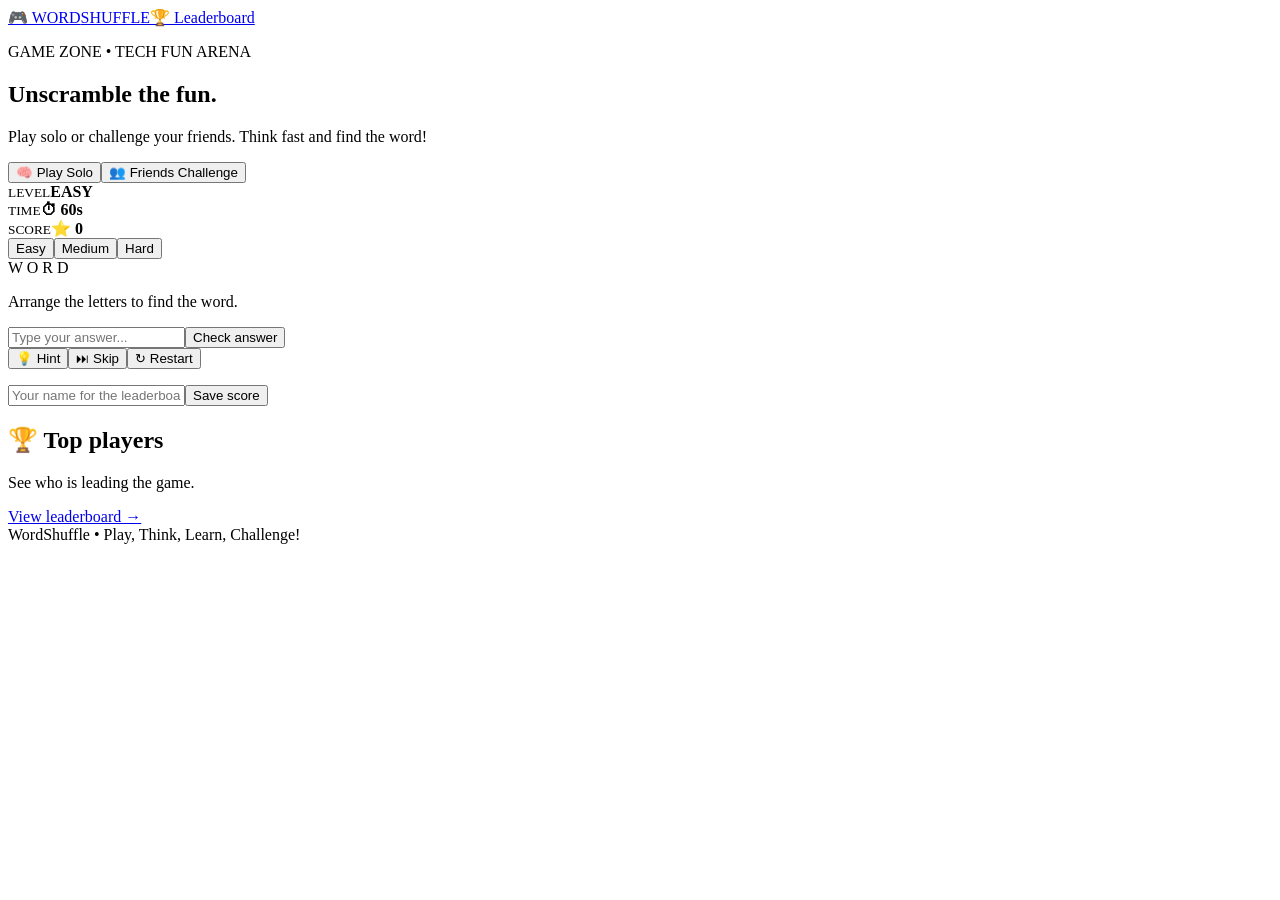
==== templates/index.html @ 957245b8 "Add files via upload" ====
<!DOCTYPE html>
<html lang="en"><head><meta charset="UTF-8"><meta name="viewport" content="width=device-width, initial-scale=1">
<meta name="description" content="Play WordShuffle, challenge friends and climb the leaderboard.">
<title>WordShuffle | Game Zone</title><link rel="stylesheet" href="/static/style.css"></head>
<body><main class="shell">
<header><a class="brand" href="/">🎮 WORD<span>SHUFFLE</span></a><a class="navlink" href="/leaderboard">🏆 Leaderboard</a></header>
<section class="hero"><p class="eyebrow">GAME ZONE • TECH FUN ARENA</p><h1>Unscramble the <span>fun.</span></h1><p>Play solo or challenge your friends. Think fast and find the word!</p></section>
<div class="mode-switch"><button id="solo-tab" class="mode active">🧠 Play Solo</button><button id="friend-tab" class="mode">👥 Friends Challenge</button></div>
<section class="game-card">
<div id="challenge-banner" class="challenge-banner" hidden></div>
<div class="stats"><div class="stat"><small>LEVEL</small><b id="level-label">EASY</b></div><div class="stat"><small>TIME</small><b>⏱ <span id="time">60</span>s</b></div><div class="stat"><small>SCORE</small><b>⭐ <span id="score">0</span></b></div></div>
<div id="solo-controls"><div class="levels"><button class="level selected" data-level="Easy">Easy</button><button class="level" data-level="Medium">Medium</button><button class="level" data-level="Hard">Hard</button></div></div>
<div id="letters" class="letters">W O R D</div><p id="message" class="message">Arrange the letters to find the word.</p>
<form id="answer-form"><input id="answer" autocomplete="off" placeholder="Type your answer..." maxlength="20" required><button class="primary" type="submit">Check answer</button></form>
<div class="actions"><button id="hint" class="secondary">💡 Hint</button><button id="skip" class="secondary">⏭ Skip</button><button id="restart" class="secondary">↻ Restart</button></div>
<p id="hint-text" class="hint"></p>
<div id="friend-tools" class="friend-tools" hidden><p>Invite friends to solve the same word and compare scores.</p><button id="create-challenge" class="primary">🔗 Create & share challenge</button><div id="share-result" hidden><input id="share-url" readonly><button id="copy-link" class="secondary">Copy link</button><button id="whatsapp" class="whatsapp">Share on WhatsApp</button></div></div>
</section>
<section class="player-row"><input id="player" placeholder="Your name for the leaderboard" maxlength="24"><button id="save" class="primary">Save score</button></section>
<section class="leader-preview"><div><h2>🏆 Top players</h2><p>See who is leading the game.</p></div><a href="/leaderboard">View leaderboard →</a></section>
<footer>WordShuffle • Play, Think, Learn, Challenge!</footer></main>
<script>window.CHALLENGE = {{ challenge|tojson if challenge else 'null' }};</script><script src="/static/script.js"></script></body></html>
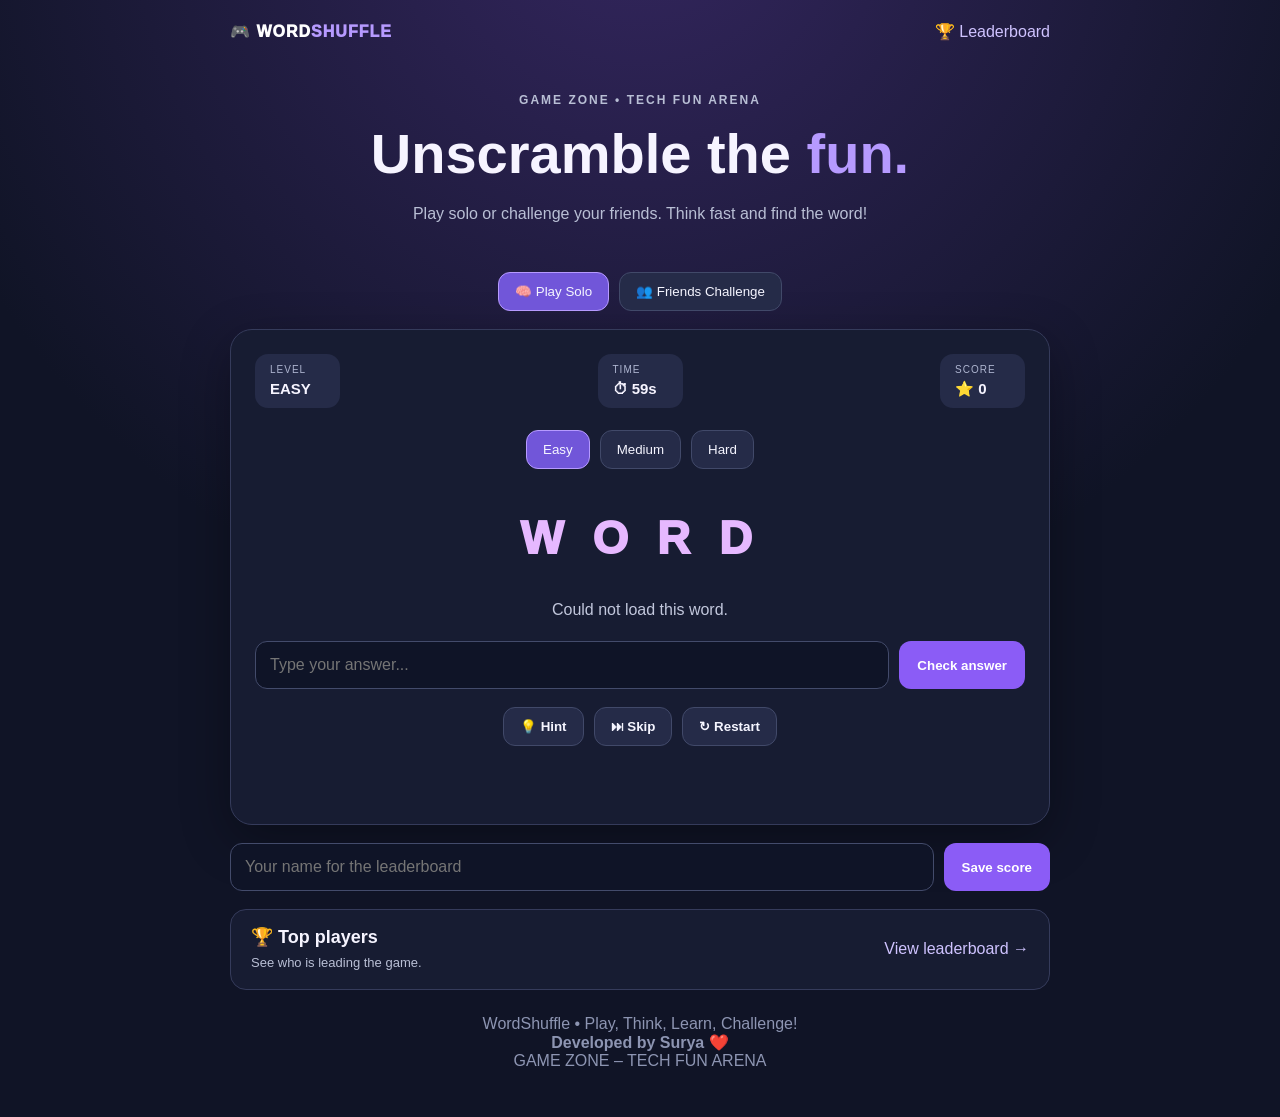
==== commit 4ff94181: "Update index.html" ====
--- a/templates/index.html
+++ b/templates/index.html
@@ -1,22 +1,136 @@
 <!DOCTYPE html>
-<html lang="en"><head><meta charset="UTF-8"><meta name="viewport" content="width=device-width, initial-scale=1">
-<meta name="description" content="Play WordShuffle, challenge friends and climb the leaderboard.">
-<title>WordShuffle | Game Zone</title><link rel="stylesheet" href="/static/style.css"></head>
-<body><main class="shell">
-<header><a class="brand" href="/">🎮 WORD<span>SHUFFLE</span></a><a class="navlink" href="/leaderboard">🏆 Leaderboard</a></header>
-<section class="hero"><p class="eyebrow">GAME ZONE • TECH FUN ARENA</p><h1>Unscramble the <span>fun.</span></h1><p>Play solo or challenge your friends. Think fast and find the word!</p></section>
-<div class="mode-switch"><button id="solo-tab" class="mode active">🧠 Play Solo</button><button id="friend-tab" class="mode">👥 Friends Challenge</button></div>
-<section class="game-card">
-<div id="challenge-banner" class="challenge-banner" hidden></div>
-<div class="stats"><div class="stat"><small>LEVEL</small><b id="level-label">EASY</b></div><div class="stat"><small>TIME</small><b>⏱ <span id="time">60</span>s</b></div><div class="stat"><small>SCORE</small><b>⭐ <span id="score">0</span></b></div></div>
-<div id="solo-controls"><div class="levels"><button class="level selected" data-level="Easy">Easy</button><button class="level" data-level="Medium">Medium</button><button class="level" data-level="Hard">Hard</button></div></div>
-<div id="letters" class="letters">W O R D</div><p id="message" class="message">Arrange the letters to find the word.</p>
-<form id="answer-form"><input id="answer" autocomplete="off" placeholder="Type your answer..." maxlength="20" required><button class="primary" type="submit">Check answer</button></form>
-<div class="actions"><button id="hint" class="secondary">💡 Hint</button><button id="skip" class="secondary">⏭ Skip</button><button id="restart" class="secondary">↻ Restart</button></div>
-<p id="hint-text" class="hint"></p>
-<div id="friend-tools" class="friend-tools" hidden><p>Invite friends to solve the same word and compare scores.</p><button id="create-challenge" class="primary">🔗 Create & share challenge</button><div id="share-result" hidden><input id="share-url" readonly><button id="copy-link" class="secondary">Copy link</button><button id="whatsapp" class="whatsapp">Share on WhatsApp</button></div></div>
-</section>
-<section class="player-row"><input id="player" placeholder="Your name for the leaderboard" maxlength="24"><button id="save" class="primary">Save score</button></section>
-<section class="leader-preview"><div><h2>🏆 Top players</h2><p>See who is leading the game.</p></div><a href="/leaderboard">View leaderboard →</a></section>
-<footer>WordShuffle • Play, Think, Learn, Challenge!</footer></main>
-<script>window.CHALLENGE = {{ challenge|tojson if challenge else 'null' }};</script><script src="/static/script.js"></script></body></html>+<html lang="en">
+<head>
+    <meta charset="UTF-8">
+    <meta name="viewport" content="width=device-width, initial-scale=1">
+    <meta name="description" content="Play WordShuffle, challenge friends and climb the leaderboard.">
+    <title>WordShuffle | Game Zone</title>
+    <link rel="stylesheet" href="/static/style.css">
+</head>
+
+<body>
+<main class="shell">
+
+    <header>
+        <a class="brand" href="/">🎮 WORD<span>SHUFFLE</span></a>
+        <a class="navlink" href="/leaderboard">🏆 Leaderboard</a>
+    </header>
+
+    <section class="hero">
+        <p class="eyebrow">GAME ZONE • TECH FUN ARENA</p>
+        <h1>Unscramble the <span>fun.</span></h1>
+        <p>Play solo or challenge your friends. Think fast and find the word!</p>
+    </section>
+
+    <div class="mode-switch">
+        <button id="solo-tab" class="mode active">🧠 Play Solo</button>
+        <button id="friend-tab" class="mode">👥 Friends Challenge</button>
+    </div>
+
+    <section class="game-card">
+
+        <div id="challenge-banner" class="challenge-banner" hidden></div>
+
+        <div class="stats">
+            <div class="stat">
+                <small>LEVEL</small>
+                <b id="level-label">EASY</b>
+            </div>
+
+            <div class="stat">
+                <small>TIME</small>
+                <b>⏱ <span id="time">60</span>s</b>
+            </div>
+
+            <div class="stat">
+                <small>SCORE</small>
+                <b>⭐ <span id="score">0</span></b>
+            </div>
+        </div>
+
+        <div id="solo-controls">
+            <div class="levels">
+                <button class="level selected" data-level="Easy">Easy</button>
+                <button class="level" data-level="Medium">Medium</button>
+                <button class="level" data-level="Hard">Hard</button>
+            </div>
+        </div>
+
+        <div id="letters" class="letters">W O R D</div>
+
+        <p id="message" class="message">
+            Arrange the letters to find the word.
+        </p>
+
+        <form id="answer-form">
+            <input
+                id="answer"
+                autocomplete="off"
+                placeholder="Type your answer..."
+                maxlength="20"
+                required
+            >
+            <button class="primary" type="submit">Check answer</button>
+        </form>
+
+        <div class="actions">
+            <button id="hint" class="secondary">💡 Hint</button>
+            <button id="skip" class="secondary">⏭ Skip</button>
+            <button id="restart" class="secondary">↻ Restart</button>
+        </div>
+
+        <p id="hint-text" class="hint"></p>
+
+        <div id="friend-tools" class="friend-tools" hidden>
+            <p>Invite friends to solve the same word and compare scores.</p>
+
+            <button id="create-challenge" class="primary">
+                🔗 Create & share challenge
+            </button>
+
+            <div id="share-result" hidden>
+                <input id="share-url" readonly>
+                <button id="copy-link" class="secondary">Copy link</button>
+                <button id="whatsapp" class="whatsapp">
+                    Share on WhatsApp
+                </button>
+            </div>
+        </div>
+
+    </section>
+
+    <section class="player-row">
+        <input
+            id="player"
+            placeholder="Your name for the leaderboard"
+            maxlength="24"
+        >
+        <button id="save" class="primary">Save score</button>
+    </section>
+
+    <section class="leader-preview">
+        <div>
+            <h2>🏆 Top players</h2>
+            <p>See who is leading the game.</p>
+        </div>
+        <a href="/leaderboard">View leaderboard →</a>
+    </section>
+
+    <footer>
+        WordShuffle • Play, Think, Learn, Challenge!
+        <br>
+        <strong class="developer-credit">Developed by Surya ❤️</strong>
+        <br>
+        GAME ZONE – TECH FUN ARENA
+    </footer>
+
+</main>
+
+<script>
+    window.CHALLENGE = {{ challenge|tojson if challenge else 'null' }};
+</script>
+
+<script src="/static/script.js"></script>
+
+</body>
+</html>
--- a/static/style.css
+++ b/static/style.css
@@ -0,0 +1 @@
+*{box-sizing:border-box}body{margin:0;min-height:100vh;font-family:Inter,Arial,sans-serif;background:radial-gradient(circle at 50% -10%,#34265f,#101426 55%);color:#f6f4ff;padding:22px}.shell{max-width:820px;margin:auto}header{display:flex;justify-content:space-between;align-items:center;gap:12px}.brand{font-weight:950;letter-spacing:1px;color:white;text-decoration:none}.brand span,.hero h1 span{color:#b69aff}.navlink{color:#cfc3ff;text-decoration:none}.hero{text-align:center;padding:38px 10px 20px}.eyebrow{color:#b69aff;font-size:12px;letter-spacing:2px;font-weight:800}.hero h1{font-size:clamp(34px,7vw,56px);margin:12px 0}.hero p,.leader-preview p{color:#b9bfd5;line-height:1.5}.mode-switch{display:flex;justify-content:center;gap:10px;margin:10px 0 18px}.mode,.level,.secondary{border:1px solid #414969;background:#252b48;color:#f5f5ff;border-radius:12px;padding:11px 16px;cursor:pointer}.mode.active,.level.selected{background:#7156d9;border-color:#b69aff}.game-card{background:#171c32;border:1px solid #353b5b;border-radius:22px;padding:24px;box-shadow:0 15px 50px #0005}.stats{display:flex;justify-content:space-between;gap:10px}.stat{background:#252b48;padding:10px 15px;border-radius:13px;min-width:85px}.stat small{display:block;color:#aeb5d0;font-size:10px;letter-spacing:1px;margin-bottom:5px}.stat b{font-size:15px}.levels{display:flex;justify-content:center;gap:10px;margin:22px 0}.letters{text-align:center;font-size:clamp(30px,8vw,46px);font-weight:950;letter-spacing:8px;padding:20px;color:#e6b8ff;overflow-wrap:anywhere}.message{text-align:center;color:#c2c7dc;min-height:24px}#answer-form{display:flex;gap:10px}input{min-width:0;flex:1;padding:14px;border-radius:12px;border:1px solid #434b6b;background:#0f1427;color:white;font-size:16px}.primary,.whatsapp{border:0;border-radius:12px;padding:13px 18px;background:#8b5cf6;color:white;font-weight:800;cursor:pointer}.secondary{font-weight:700}.actions{display:flex;justify-content:center;gap:10px;flex-wrap:wrap;margin-top:18px}.hint{text-align:center;color:#fde68a;min-height:22px}.player-row{display:flex;gap:10px;margin:18px 0}.leader-preview{display:flex;justify-content:space-between;align-items:center;gap:10px;background:#171c32;border:1px solid #353b5b;border-radius:16px;padding:16px 20px}.leader-preview h2{font-size:18px;margin:0}.leader-preview p{margin:5px 0 0;font-size:13px}.leader-preview a{color:#cfc3ff;text-decoration:none;white-space:nowrap}.friend-tools{margin-top:22px;padding-top:18px;border-top:1px solid #353b5b;text-align:center}.friend-tools p{color:#c2c7dc}.friend-tools>button{margin:5px}.friend-tools #share-result{display:flex;gap:8px;margin-top:12px}.friend-tools input{font-size:13px}.whatsapp{background:#168b58}.challenge-banner{background:#30264f;color:#e6d8ff;padding:12px;border-radius:12px;margin-bottom:16px;text-align:center}.challenge-banner[hidden],.friend-tools[hidden]{display:none}.leader-heading{display:flex;align-items:center;justify-content:space-between}.leader-heading h2{margin-top:0}.leader-row{display:flex;justify-content:space-between;padding:14px;border-bottom:1px solid #343b59}.leader-row:first-child{color:#f5d58a}.empty{text-align:center;color:#b9bfd5;padding:25px}footer{text-align:center;color:#8d95b2;margin:25px}.button-link{display:inline-block;text-decoration:none}.error{text-align:center;margin:15vh auto}@media(max-width:520px){body{padding:14px}.game-card{padding:16px}.stats{gap:6px}.stat{padding:9px;min-width:0;flex:1}.stat b{font-size:13px}.mode-switch{flex-wrap:wrap}#answer-form,.player-row{flex-direction:column}.friend-tools #share-result{flex-direction:column}.leader-preview{align-items:flex-start;flex-direction:column}}
